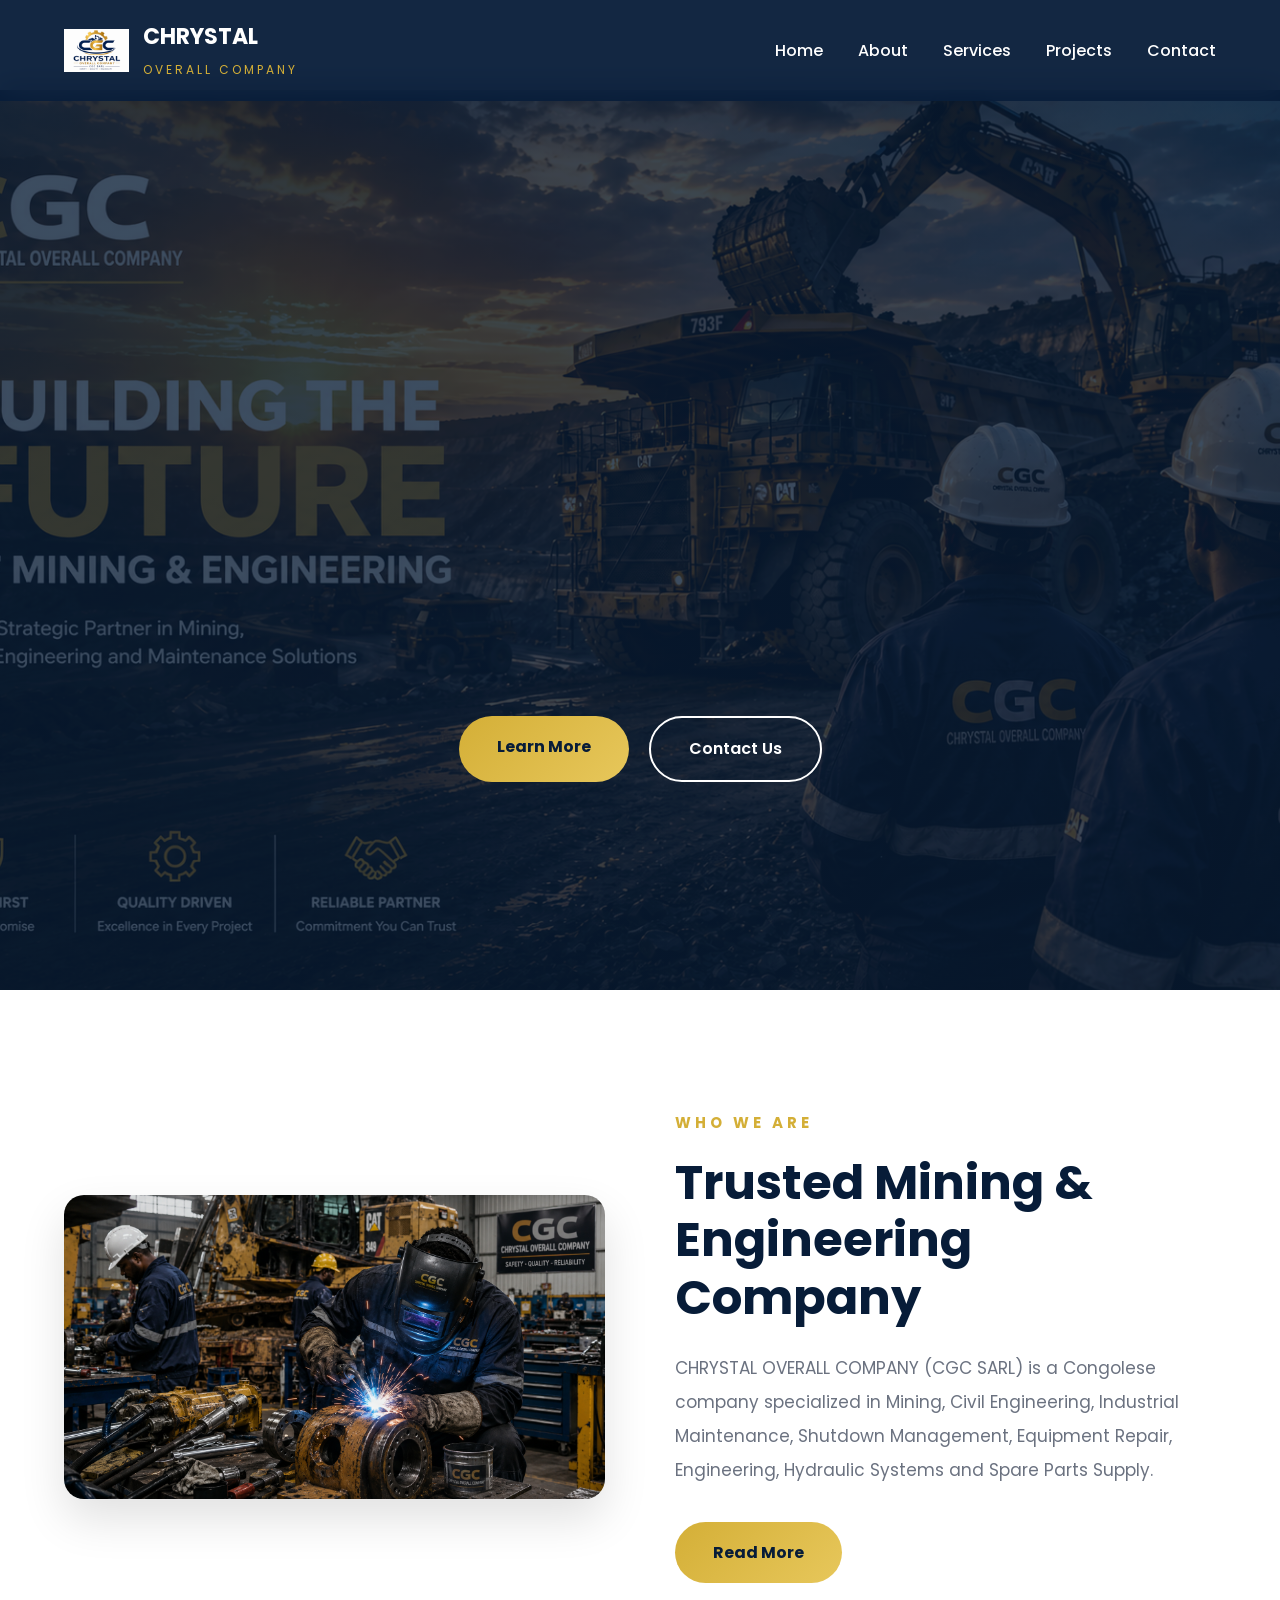
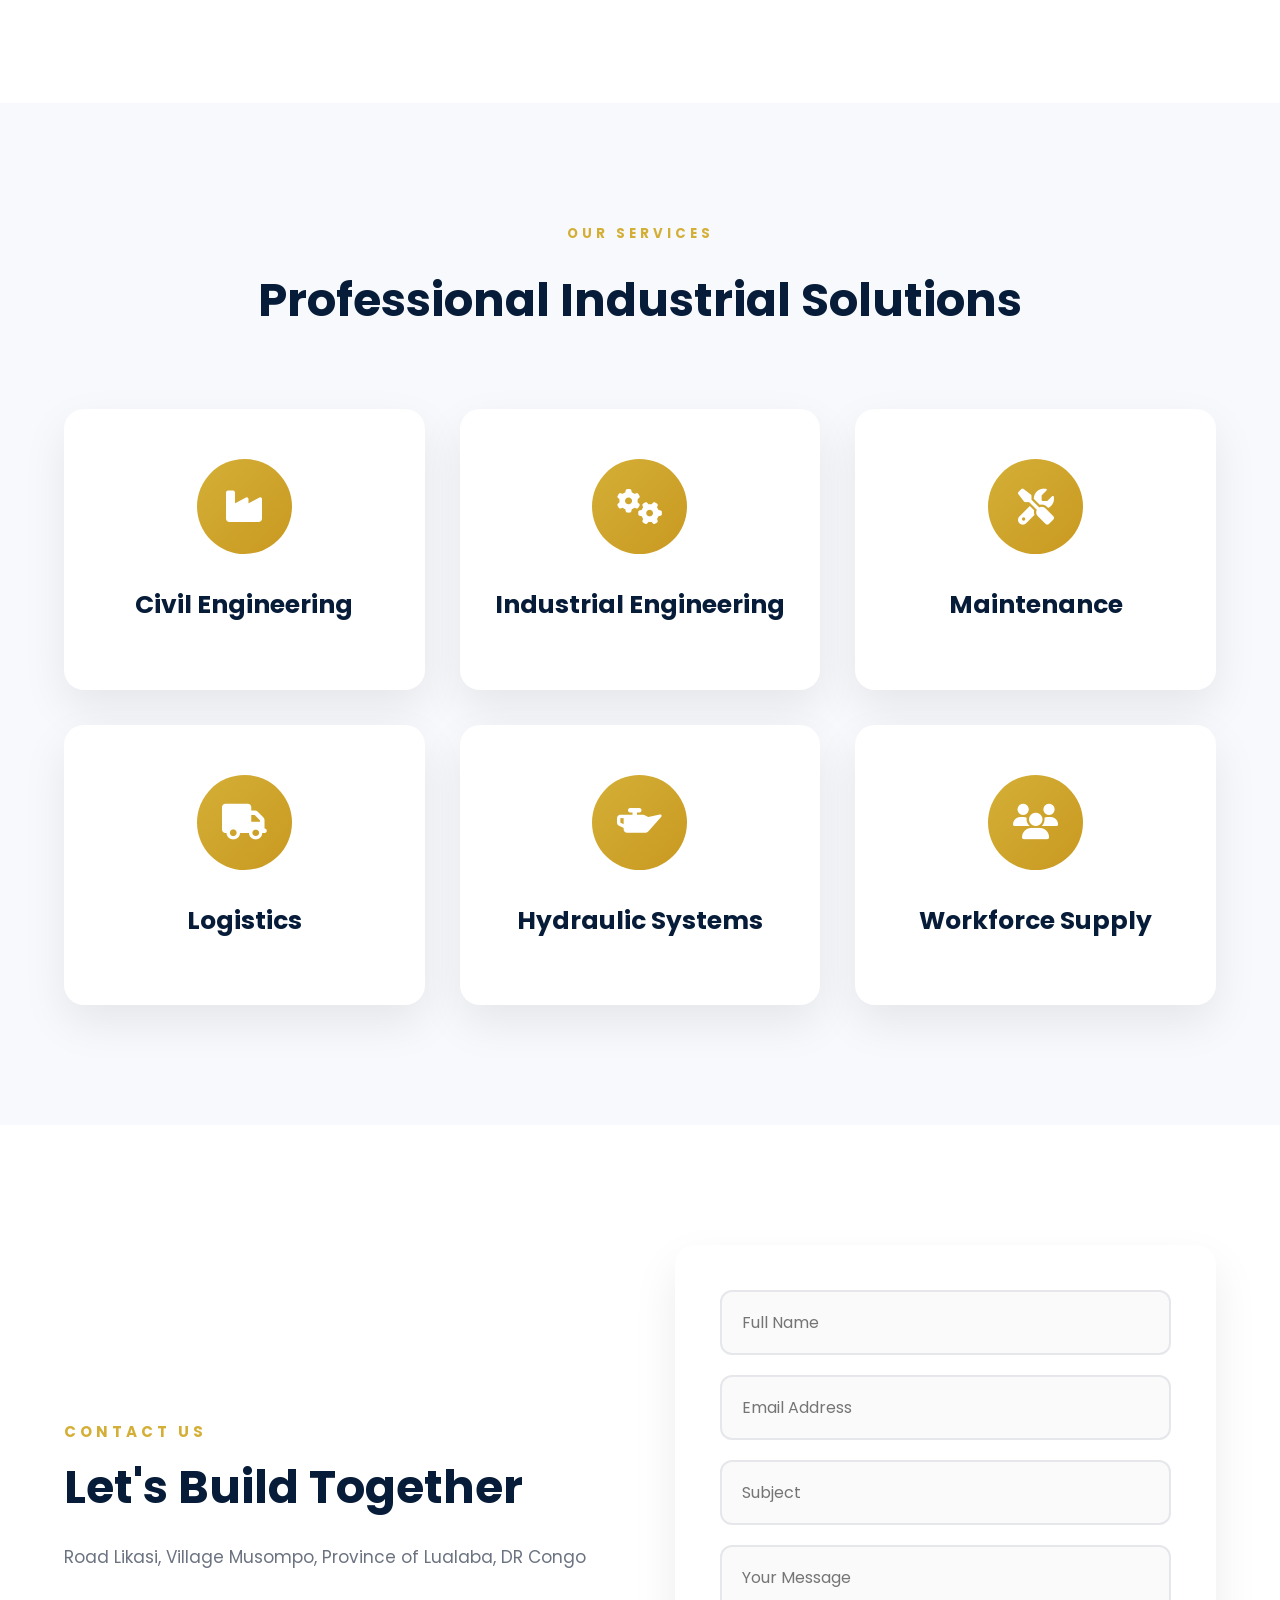
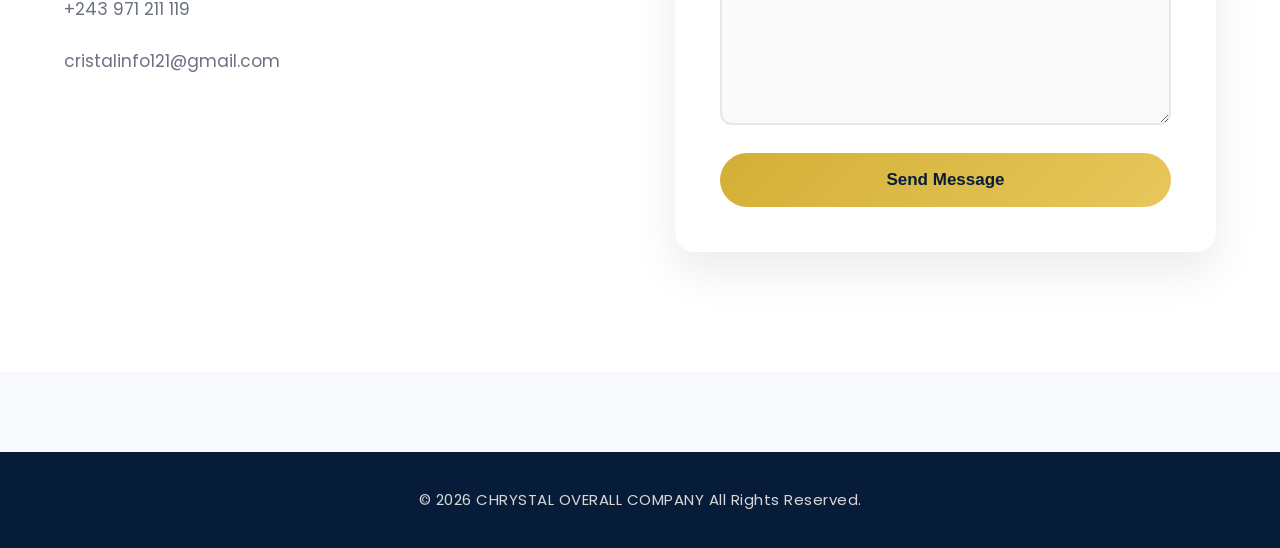
==== index.html @ 74b452ae "add" ====
<!DOCTYPE html>
<html lang="en">

<head>

    <meta charset="UTF-8">
    <meta name="viewport" content="width=device-width, initial-scale=1.0">

    <title>CHRYSTAL OVERALL COMPANY | Mining & Engineering</title>

    <meta name="description"
        content="CHRYSTAL OVERALL COMPANY (CGC SARL) - Mining, Civil Engineering, Industrial Maintenance and Engineering Solutions.">

    <!-- Google Font -->
    <link rel="preconnect" href="https://fonts.googleapis.com">

    <link rel="preconnect" href="https://fonts.gstatic.com" crossorigin>

    <link href="https://fonts.googleapis.com/css2?family=Poppins:wght@300;400;500;600;700;800&display=swap"
        rel="stylesheet">

    <!-- Font Awesome -->
    <link rel="stylesheet"
        href="https://cdnjs.cloudflare.com/ajax/libs/font-awesome/6.7.2/css/all.min.css">

    <!-- AOS Animation -->
    <link href="https://unpkg.com/aos@2.3.4/dist/aos.css" rel="stylesheet">

    <!-- CSS -->
    <link rel="stylesheet" href="css/style.css">

</head>

<body>

    <!--================ HEADER =================-->

    <header class="header">

    <div class="container">

        <div class="logo">

            <img src="images/logo.png">

            <div>

                <h2>CHRYSTAL</h2>

                <span>OVERALL COMPANY</span>

            </div>

        </div>

        <nav class="navbar">

            <ul>

                <li><a href="index.html">Home</a></li>

                <li><a href="about.html">About</a></li>

                <li><a href="services.html">Services</a></li>

                <li><a href="projects.html">Projects</a></li>

                <li><a href="contact.html">Contact</a></li>

            </ul>

        </nav>

        <div class="menu-btn">

            <i class="fa-solid fa-bars"></i>

        </div>

    </div>

</header>

<div class="menu-overlay"></div>



    <!--================ HERO =================-->

    <section class="hero" id="home">

        <div class="overlay"></div>

        <div class="hero-content">

            <h4 data-aos="fade-up">
                Industrial Excellence
            </h4>

            <h1 data-aos="fade-up" data-aos-delay="200">
                Your Strategic Partner in Mining,
                Civil Engineering &
                Maintenance Solutions
            </h1>

            <p data-aos="fade-up" data-aos-delay="400">

                Delivering reliable engineering, mining,
                industrial maintenance and workforce
                solutions across the Democratic Republic
                of Congo.

            </p>

            <div class="hero-buttons">

                <a href="about.html" class="btn-primary">
                    Learn More
                </a>

                <a href="contact.html" class="btn-secondary">
                    Contact Us
                </a>

            </div>

        </div>

    </section>



    <!--================ ABOUT =================-->

    <section class="about" id="about">

        <div class="container">

            <div class="about-image">

                <img src="images/mining.png" alt="Mining">

            </div>

            <div class="about-text">

                <h5>WHO WE ARE</h5>

                <h2>
                    Trusted Mining &
                    Engineering Company
                </h2>

                <p>

                    CHRYSTAL OVERALL COMPANY (CGC SARL)
                    is a Congolese company specialized in
                    Mining,
                    Civil Engineering,
                    Industrial Maintenance,
                    Shutdown Management,
                    Equipment Repair,
                    Engineering,
                    Hydraulic Systems and
                    Spare Parts Supply.

                </p>

                <a href="about.html" class="btn-primary">

                    Read More

                </a>

            </div>

        </div>

    </section>



    <!--================ SERVICES =================-->

    <section class="services" id="services">

        <div class="container">

            <div class="section-title">

                <h5>OUR SERVICES</h5>

                <h2>
                    Professional Industrial Solutions
                </h2>

            </div>

            <div class="service-grid">

                <div class="card">

                    <i class="fa-solid fa-industry"></i>

                    <h3>Civil Engineering</h3>

                </div>

                <div class="card">

                    <i class="fa-solid fa-gears"></i>

                    <h3>Industrial Engineering</h3>

                </div>

                <div class="card">

                    <i class="fa-solid fa-screwdriver-wrench"></i>

                    <h3>Maintenance</h3>

                </div>

                <div class="card">

                    <i class="fa-solid fa-truck"></i>

                    <h3>Logistics</h3>

                </div>

                <div class="card">

                    <i class="fa-solid fa-oil-can"></i>

                    <h3>Hydraulic Systems</h3>

                </div>

                <div class="card">

                    <i class="fa-solid fa-users"></i>

                    <h3>Workforce Supply</h3>

                </div>

            </div>

        </div>

    </section>



    <!--================ CONTACT =================-->

    <section class="contact" id="contact">

        <div class="container">

            <div class="contact-info">

                <h5>CONTACT US</h5>

                <h2>
                    Let's Build Together
                </h2>

                <p>

                    Road Likasi,
                    Village Musompo,
                    Province of Lualaba,
                    DR Congo

                </p>

                <p>

                    +243 971 211 119

                </p>

                <p>

                    cristalinfo121@gmail.com

                </p>

            </div>

            <form>

                <input type="text" placeholder="Full Name">

                <input type="email" placeholder="Email Address">

                <input type="text" placeholder="Subject">

                <textarea placeholder="Your Message"></textarea>

                <button class="btn-primary">

                    Send Message

                </button>

            </form>

        </div>

    </section>



    <!--================ FOOTER =================-->

    <footer>

        <div class="container">

            <p>

                © 2026 CHRYSTAL OVERALL COMPANY

                All Rights Reserved.

            </p>

        </div>

    </footer>



    <!-- JS -->

    <script src="https://unpkg.com/aos@2.3.4/dist/aos.js"></script>

    <script src="js/script.js"></script>

</body>

</html>
---- css/style.css ----
/*==================================================
        CHRYSTAL OVERALL COMPANY
        STYLE.CSS
==================================================*/

@import url('https://fonts.googleapis.com/css2?family=Poppins:wght@300;400;500;600;700;800&display=swap');

/*==================================================
                RESET
==================================================*/

*{
    margin:0;
    padding:0;
    box-sizing:border-box;
}

html{
    scroll-behavior:smooth;
}

body{
    font-family:'Poppins',sans-serif;
    background:#f7f9fc;
    color:#2d3748;
    overflow-x:hidden;
    line-height:1.7;
}

img{
    max-width:100%;
    display:block;
}

ul{
    list-style:none;
}

a{
    text-decoration:none;
}

.container{
    width:90%;
    max-width:1280px;
    margin:auto;
}

/*==================================================
                COLORS
==================================================*/

:root{

    --primary:#071C38;
    --secondary:#D4AF37;
    --white:#ffffff;
    --light:#f7f9fc;
    --text:#6b7280;
    --shadow:0 20px 50px rgba(0,0,0,.08);
    --radius:18px;

}

/*==================================================
                HEADER
==================================================*/

.header{

    position:fixed;

    top:0;

    left:0;

    width:100%;

    z-index:1000;

    background:rgba(7,28,56,.94);

    backdrop-filter:blur(14px);

    transition:.35s;

}

.header .container{

    display:flex;

    justify-content:space-between;

    align-items:center;

    padding:18px 0;

}

/*==================================================
                LOGO
==================================================*/

.logo{

    display:flex;

    align-items:center;

    gap:14px;

}

.logo img{

    width:65px;

}

.logo h2{

    color:white;

    font-size:22px;

    font-weight:700;

}

.logo span{

    color:var(--secondary);

    font-size:12px;

    letter-spacing:3px;

}

/*==================================================
                NAVIGATION
==================================================*/

.navbar ul{

    display:flex;

    align-items:center;

    gap:35px;

}

.navbar a{

    color:white;

    font-weight:500;

    transition:.3s;

    position:relative;

}

.navbar a::after{

    content:"";

    position:absolute;

    left:0;

    bottom:-8px;

    width:0;

    height:3px;

    background:var(--secondary);

    transition:.35s;

}

.navbar a:hover{

    color:var(--secondary);

}

.navbar a:hover::after{

    width:100%;

}

/*==================================================
                MOBILE BUTTON
==================================================*/

.menu-btn{

    display:none;

    font-size:30px;

    color:white;

    cursor:pointer;

}

.menu-overlay{

    position:fixed;

    inset:0;

    background:rgba(0,0,0,.55);

    opacity:0;

    visibility:hidden;

    transition:.3s;

    z-index:900;

}

.menu-overlay.active{

    opacity:1;

    visibility:visible;

}

/*==================================================
                HERO
==================================================*/

.hero{

    position:relative;

    min-height:100vh;

    display:flex;

    justify-content:center;

    align-items:center;

    text-align:center;

    background:
    linear-gradient(rgba(5,18,38,.78),
    rgba(5,18,38,.78)),
    url("../images/hero.jpg") center center/cover;

}

.overlay{

    position:absolute;

    inset:0;

    background:radial-gradient(circle,
    rgba(255,255,255,.05),
    transparent 70%);

}

.hero-content{

    position:relative;

    z-index:5;

    max-width:900px;

    padding:20px;

    color:white;

}

.hero-content h4{

    color:var(--secondary);

    letter-spacing:5px;

    margin-bottom:18px;

    font-size:18px;

}

.hero-content h1{

    font-size:68px;

    font-weight:800;

    line-height:1.15;

    margin-bottom:25px;

}

.hero-content p{

    font-size:21px;

    color:#e8e8e8;

    line-height:1.9;

}

/*==================================================
                BUTTONS
==================================================*/

.hero-buttons{

    margin-top:45px;

    display:flex;

    justify-content:center;

    gap:20px;

    flex-wrap:wrap;

}

.btn-primary{

    display:inline-block;

    padding:17px 38px;

    border-radius:50px;

    background:linear-gradient(135deg,#D4AF37,#E7C75B);

    color:#071C38;

    font-weight:700;

    transition:.35s;

}

.btn-primary:hover{

    transform:translateY(-5px);

    box-shadow:0 18px 35px rgba(212,175,55,.35);

}

.btn-secondary{

    display:inline-block;

    padding:17px 38px;

    border:2px solid white;

    border-radius:50px;

    color:white;

    font-weight:600;

    transition:.35s;

}

.btn-secondary:hover{

    background:white;

    color:#071C38;

}


/*==================================================
                ABOUT
==================================================*/

.about{

    padding:120px 0;

    background:#ffffff;

}

.about .container{

    display:grid;

    grid-template-columns:1fr 1fr;

    gap:70px;

    align-items:center;

}

.about-image{

    overflow:hidden;

    border-radius:20px;

    box-shadow:0 20px 45px rgba(0,0,0,.12);

}

.about-image img{

    transition:.6s;

}

.about-image:hover img{

    transform:scale(1.08);

}

.about-text h5{

    color:var(--secondary);

    letter-spacing:4px;

    margin-bottom:18px;

    font-size:15px;

    text-transform:uppercase;

}

.about-text h2{

    color:var(--primary);

    font-size:48px;

    line-height:1.2;

    margin-bottom:25px;

}

.about-text p{

    color:var(--text);

    line-height:2;

    margin-bottom:35px;

    font-size:17px;

}

/*==================================================
                SECTION TITLE
==================================================*/

.section-title{

    text-align:center;

    margin-bottom:70px;

}

.section-title h5{

    color:var(--secondary);

    letter-spacing:4px;

    text-transform:uppercase;

    margin-bottom:15px;

}

.section-title h2{

    color:var(--primary);

    font-size:46px;

}

/*==================================================
                SERVICES
==================================================*/

.services{

    padding:120px 0;

    background:#f7f9fc;

}

.service-grid{

    display:grid;

    grid-template-columns:repeat(auto-fit,minmax(280px,1fr));

    gap:35px;

}

.card{

    background:white;

    border-radius:20px;

    padding:45px 35px;

    text-align:center;

    box-shadow:0 18px 45px rgba(0,0,0,.08);

    transition:.35s;

    border-top:5px solid transparent;

}

.card:hover{

    transform:translateY(-12px);

    border-top-color:var(--secondary);

    box-shadow:0 25px 55px rgba(0,0,0,.15);

}

.card i{

    width:95px;

    height:95px;

    margin:auto;

    margin-bottom:30px;

    border-radius:50%;

    display:flex;

    justify-content:center;

    align-items:center;

    font-size:36px;

    background:linear-gradient(135deg,#D4AF37,#c99920);

    color:white;

    transition:.4s;

}

.card:hover i{

    transform:rotate(8deg) scale(1.08);

}

.card h3{

    color:var(--primary);

    font-size:25px;

    margin-bottom:18px;

}

.card p{

    color:var(--text);

    line-height:1.9;

    font-size:15px;

}

/*==================================================
            CARD HOVER EFFECT
==================================================*/

.card::before{

    content:"";

    position:absolute;

    inset:0;

    border-radius:20px;

    background:linear-gradient(135deg,
    rgba(212,175,55,.05),
    transparent);

    opacity:0;

    transition:.4s;

}

.card{

    position:relative;

    overflow:hidden;

}

.card:hover::before{

    opacity:1;

}

/*==================================================
            ABOUT RESPONSIVE
==================================================*/

@media(max-width:992px){

    .about .container{

        grid-template-columns:1fr;

        gap:50px;

    }

    .about-image{

        order:-1;

    }

    .about-text{

        text-align:center;

    }

    .about-text h2{

        font-size:38px;

    }

    .section-title h2{

        font-size:38px;

    }

}

@media(max-width:768px){

    .about{

        padding:80px 0;

    }

    .services{

        padding:80px 0;

    }

    .about-text h2{

        font-size:32px;

    }

    .section-title h2{

        font-size:32px;

    }

    .service-grid{

        grid-template-columns:1fr;

    }

    .card{

        padding:35px 25px;

    }

    .card h3{

        font-size:22px;

    }

}

/*==================================================
                CONTACT
==================================================*/

.contact{

    padding:120px 0;

    background:#ffffff;

}

.contact .container{

    display:grid;

    grid-template-columns:1fr 1fr;

    gap:70px;

    align-items:center;

}

/*================ CONTACT INFO ================*/

.contact-info h5{

    color:var(--secondary);

    letter-spacing:4px;

    text-transform:uppercase;

    margin-bottom:15px;

    font-size:15px;

}

.contact-info h2{

    font-size:46px;

    color:var(--primary);

    margin-bottom:25px;

    line-height:1.2;

}

.contact-info p{

    color:var(--text);

    line-height:2;

    font-size:17px;

    margin-bottom:18px;

}

.contact-info p:last-child{

    margin-bottom:0;

}

/*================ FORM ================*/

.contact form{

    background:#fff;

    padding:45px;

    border-radius:20px;

    box-shadow:0 20px 45px rgba(0,0,0,.08);

}

.contact input,
.contact textarea{

    width:100%;

    padding:18px 20px;

    border:2px solid #e5e7eb;

    border-radius:12px;

    margin-bottom:20px;

    font-size:16px;

    font-family:'Poppins',sans-serif;

    transition:.3s;

    outline:none;

    background:#fafafa;

}

.contact input:focus,
.contact textarea:focus{

    border-color:var(--secondary);

    background:#fff;

    box-shadow:0 0 0 4px rgba(212,175,55,.15);

}

.contact textarea{

    min-height:180px;

    resize:vertical;

}

.contact button{

    width:100%;

    border:none;

    cursor:pointer;

    font-size:17px;

}

/*================ FOOTER ================*/

footer{

    background:var(--primary);

    color:white;

    padding:35px 0;

    margin-top:80px;

}

footer .container{

    display:flex;

    justify-content:center;

    align-items:center;

    text-align:center;

}

footer p{

    color:#d8d8d8;

    font-size:15px;

    letter-spacing:.5px;

}

/*================ RESPONSIVE ================*/

@media(max-width:992px){

    .contact .container{

        grid-template-columns:1fr;

        gap:50px;

    }

    .contact-info{

        text-align:center;

    }

    .contact-info h2{

        font-size:38px;

    }

}

@media(max-width:768px){

    .contact{

        padding:80px 0;

    }

    .contact form{

        padding:30px;

    }

    .contact-info h2{

        font-size:30px;

    }

    .contact input,
    .contact textarea{

        padding:16px;

    }

    footer{

        margin-top:50px;

    }

}

/*==================================================
                MENU MOBILE
==================================================*/

@media (max-width:768px){

    .menu-btn{

        display:block;

        font-size:30px;

        color:#fff;

        cursor:pointer;

        z-index:1100;

    }

    .navbar{

        position:fixed;

        top:0;

        right:-100%;

        width:290px;

        height:100vh;

        background:var(--primary);

        display:flex;

        justify-content:center;

        align-items:center;

        transition:.4s;

        z-index:1000;

        box-shadow:-15px 0 40px rgba(0,0,0,.25);

    }

    .navbar.active{

        right:0;

    }

    .navbar ul{

        display:flex;

        flex-direction:column;

        gap:30px;

        text-align:center;

    }

    .navbar a{

        font-size:19px;

        color:#fff;

        font-weight:600;

    }

    .menu-overlay{

        position:fixed;

        inset:0;

        background:rgba(0,0,0,.55);

        opacity:0;

        visibility:hidden;

        transition:.35s;

        z-index:999;

    }

    .menu-overlay.active{

        opacity:1;

        visibility:visible;

    }

}

/*==================================================
                DESKTOP
==================================================*/

@media(min-width:769px){

    .menu-btn{

        display:none;

    }

}

/*==================================================
                ANIMATIONS
==================================================*/

@keyframes fadeUp{

    from{

        opacity:0;

        transform:translateY(40px);

    }

    to{

        opacity:1;

        transform:translateY(0);

    }

}

.hero-content,
.about-text,
.about-image,
.card,
.contact-info,
.contact form{

    animation:fadeUp .8s ease;

}

/*==================================================
                HOVER EFFECTS
==================================================*/

.logo img{

    transition:.4s;

}

.logo:hover img{

    transform:rotate(-8deg) scale(1.08);

}

.about-image img{

    transition:.5s;

}

.about-image:hover img{

    transform:scale(1.08);

}

.card{

    transition:.35s;

}

.card:hover{

    transform:translateY(-12px);

}

.btn-primary,
.btn-secondary{

    transition:.35s;

}

.btn-primary:hover{

    transform:translateY(-5px);

}

.btn-secondary:hover{

    transform:translateY(-5px);

}

/*==================================================
                SCROLLBAR
==================================================*/

::-webkit-scrollbar{

    width:10px;

}

::-webkit-scrollbar-track{

    background:#eef2f7;

}

::-webkit-scrollbar-thumb{

    background:var(--secondary);

    border-radius:20px;

}

::-webkit-scrollbar-thumb:hover{

    background:#b99117;

}

/*==================================================
                SELECTION
==================================================*/

::selection{

    background:var(--secondary);

    color:#fff;

}

/*==================================================
                GLOBAL TRANSITIONS
==================================================*/

*{

    transition:
    color .3s,
    background-color .3s,
    border-color .3s,
    transform .3s;

}

/*==================================================
                RESPONSIVE
==================================================*/

@media(max-width:992px){

    .hero-content h1{

        font-size:50px;

    }

    .hero-content p{

        font-size:18px;

    }

}

@media(max-width:768px){

    .header .container{

        padding:15px 0;

    }

    .logo img{

        width:50px;

    }

    .logo h2{

        font-size:18px;

    }

    .logo span{

        font-size:10px;

        letter-spacing:2px;

    }

    .hero{

        min-height:90vh;

    }

    .hero-content h1{

        font-size:36px;

    }

    .hero-content h4{

        font-size:15px;

    }

    .hero-content p{

        font-size:16px;

    }

    .hero-buttons{

        flex-direction:column;

        align-items:center;

    }

    .btn-primary,
    .btn-secondary{

        width:220px;

        text-align:center;

    }

}

@media(max-width:480px){

    .hero-content h1{

        font-size:30px;

    }

    .hero-content p{

        font-size:15px;

    }

    .section-title h2{

        font-size:28px;

    }

    .about-text h2,
    .contact-info h2{

        font-size:28px;

    }

}

/*==================================================
                HERO
==================================================*/

.hero{

    position:relative;

    height:100vh;

    margin-top:90px;

    display:flex;

    justify-content:center;

    align-items:center;

    text-align:center;

    background:
    linear-gradient(rgba(10,35,66,.75),
    rgba(10,35,66,.75)),
    url("../images/hero.png") center center/cover no-repeat;

    color:#fff;

    overflow:hidden;

}

.overlay{

    position:absolute;

    inset:0;

    background:rgba(0,0,0,.15);

}

.hero-content{

    position:relative;

    z-index:2;

    width:90%;

    max-width:900px;

}

.hero-content h4{

    color:var(--secondary);

    font-size:18px;

    font-weight:600;

    letter-spacing:4px;

    margin-bottom:20px;

    text-transform:uppercase;

}

.hero-content h1{

    font-size:64px;

    font-weight:800;

    line-height:1.2;

    margin-bottom:25px;

}

.hero-content p{

    max-width:750px;

    margin:0 auto;

    font-size:20px;

    line-height:1.8;

    color:#f5f5f5;

}

.hero-buttons{

    margin-top:40px;

    display:flex;

    justify-content:center;

    gap:20px;

    flex-wrap:wrap;

}

/*================ RESPONSIVE ================*/

@media(max-width:992px){

    .hero{

        height:80vh;

    }

    .hero-content h1{

        font-size:48px;

    }

}

@media(max-width:768px){

    .hero{

        height:70vh;

        margin-top:80px;

    }

    .hero-content h4{

        font-size:15px;

    }

    .hero-content h1{

        font-size:36px;

    }

    .hero-content p{

        font-size:16px;

    }

    .hero-buttons{

        flex-direction:column;

        align-items:center;

    }

}
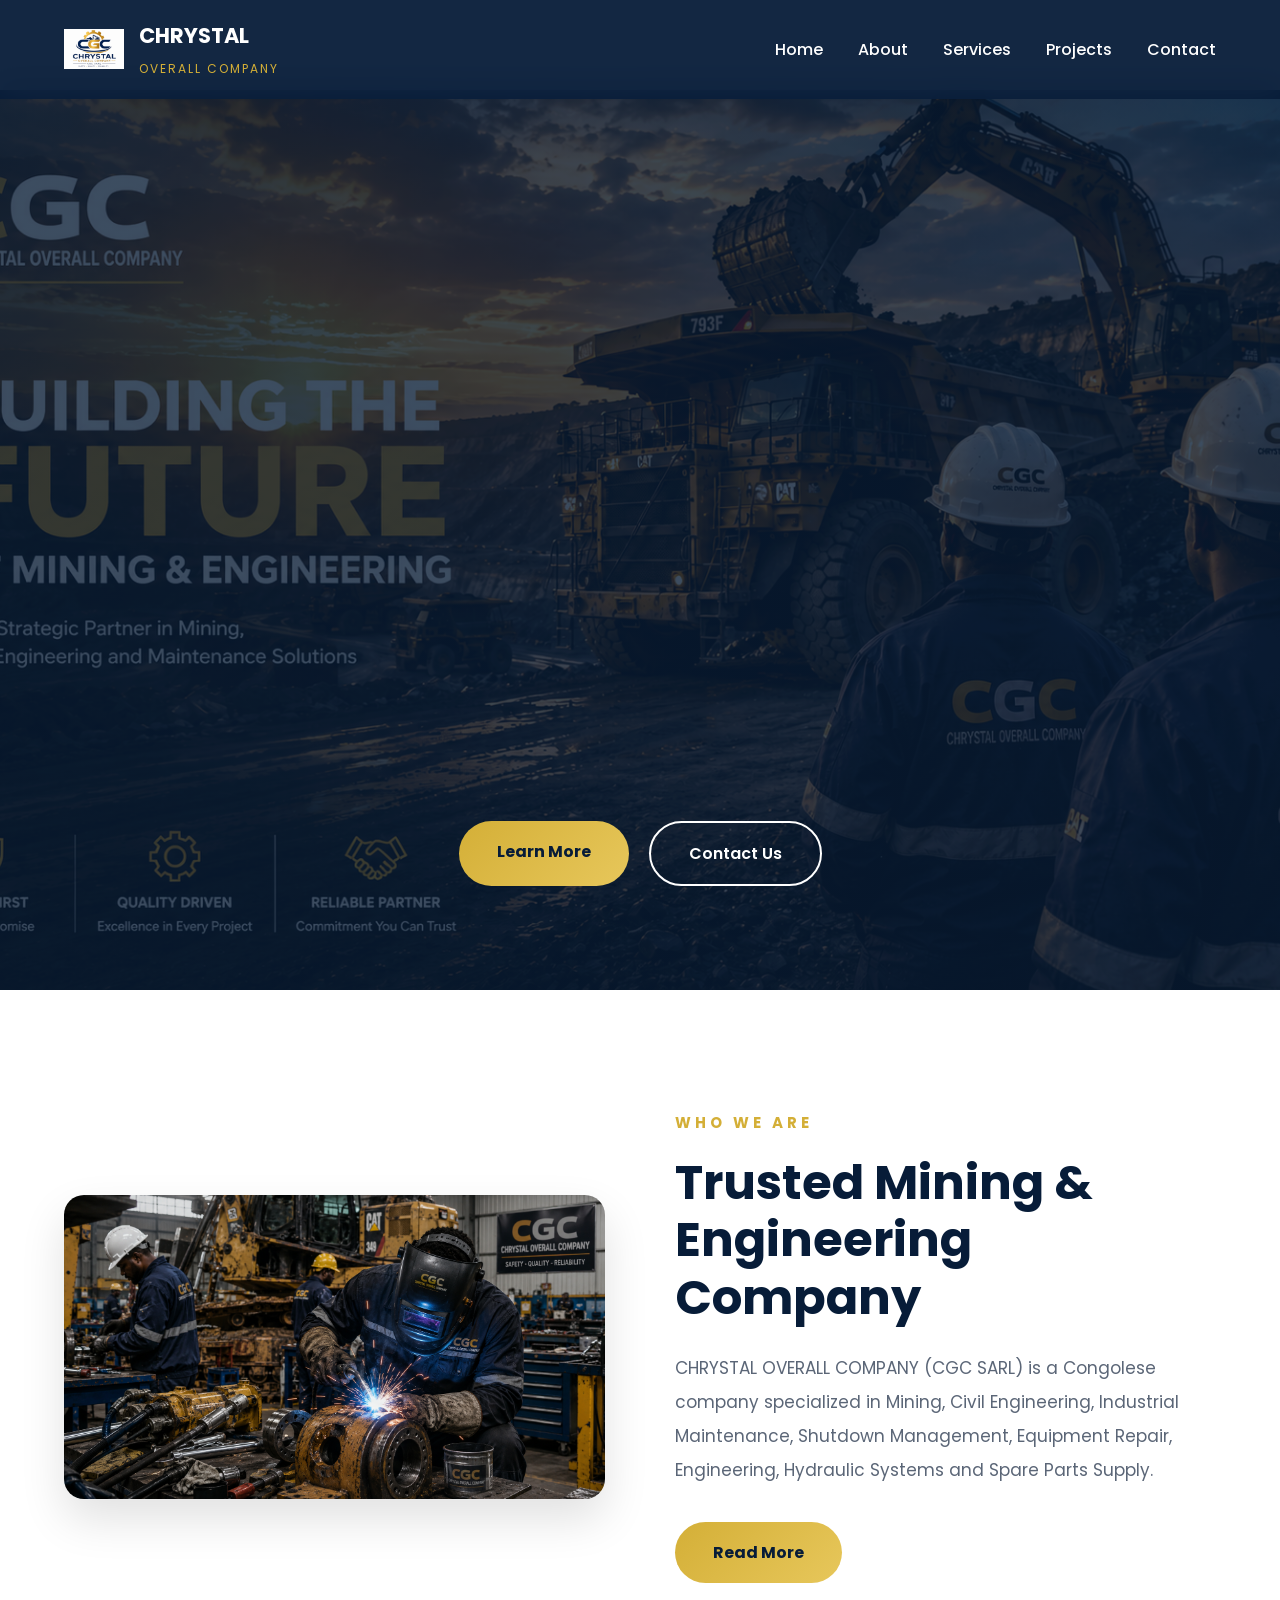
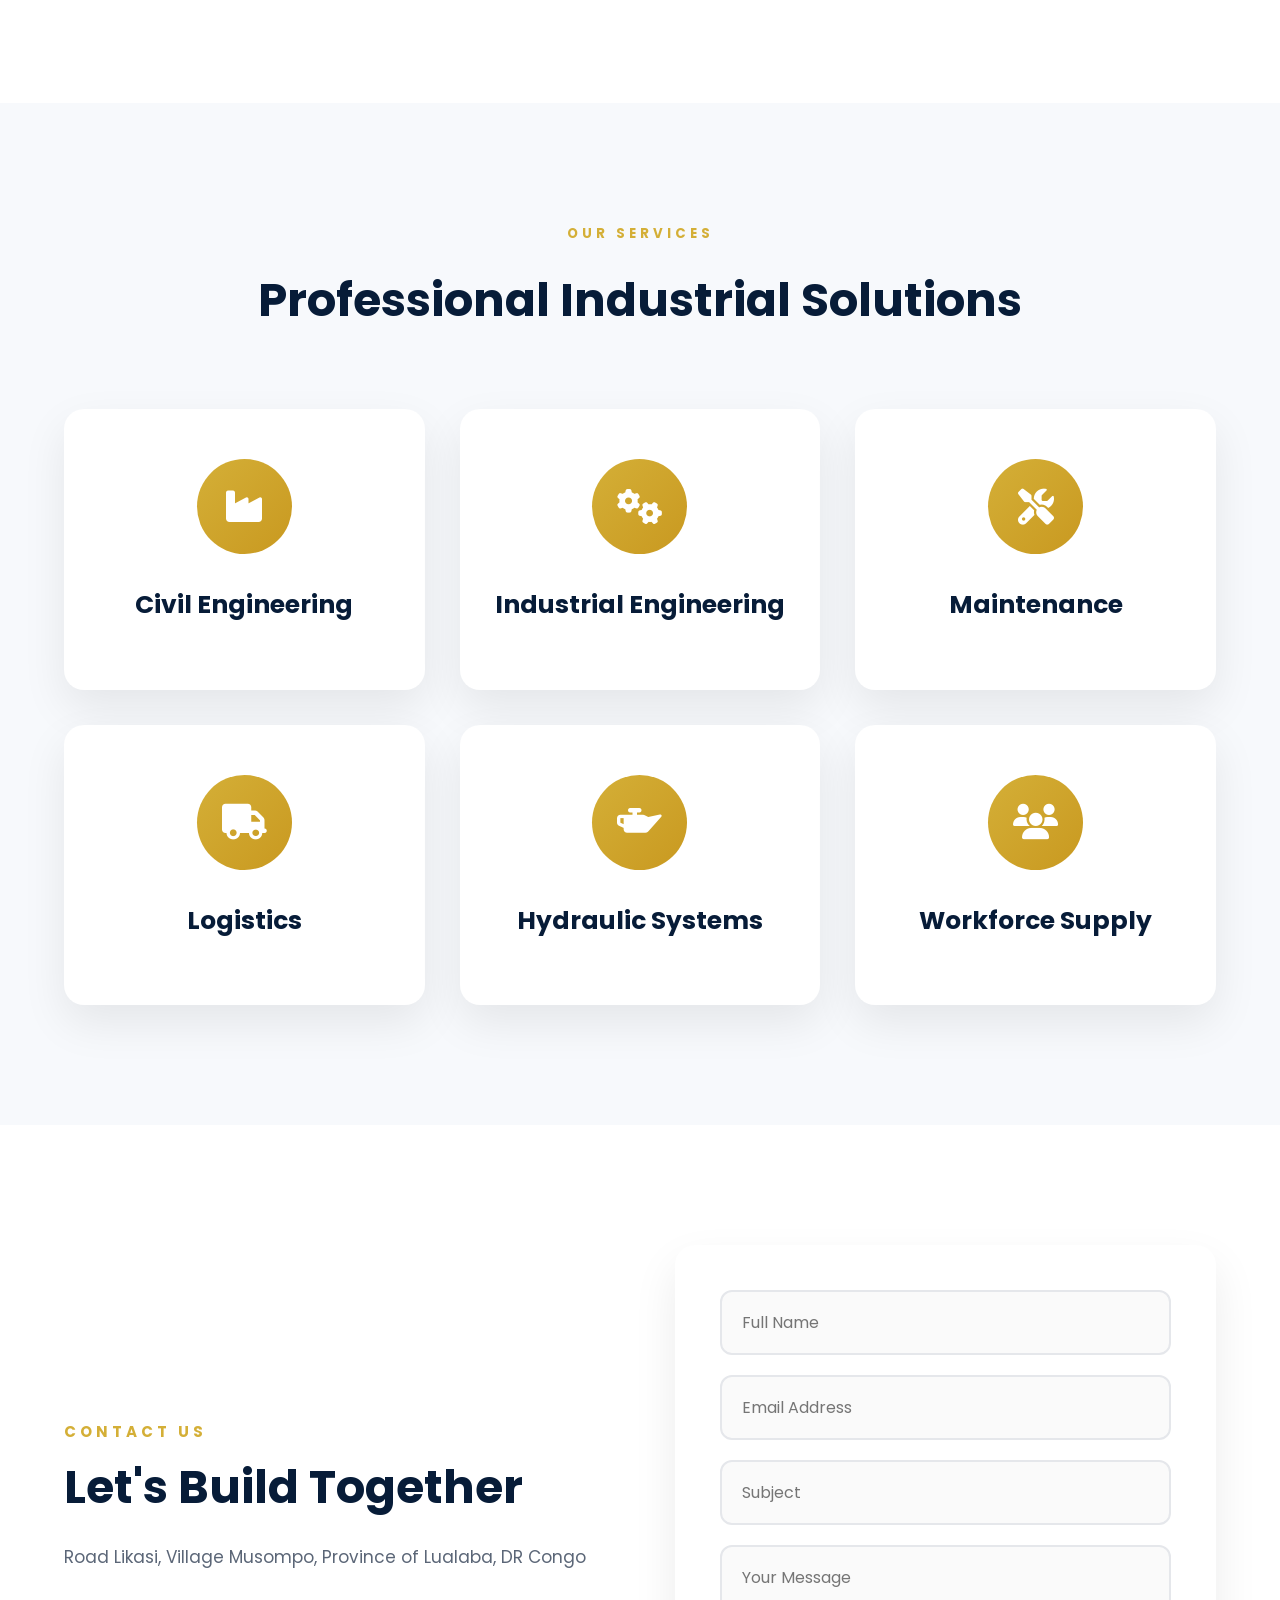
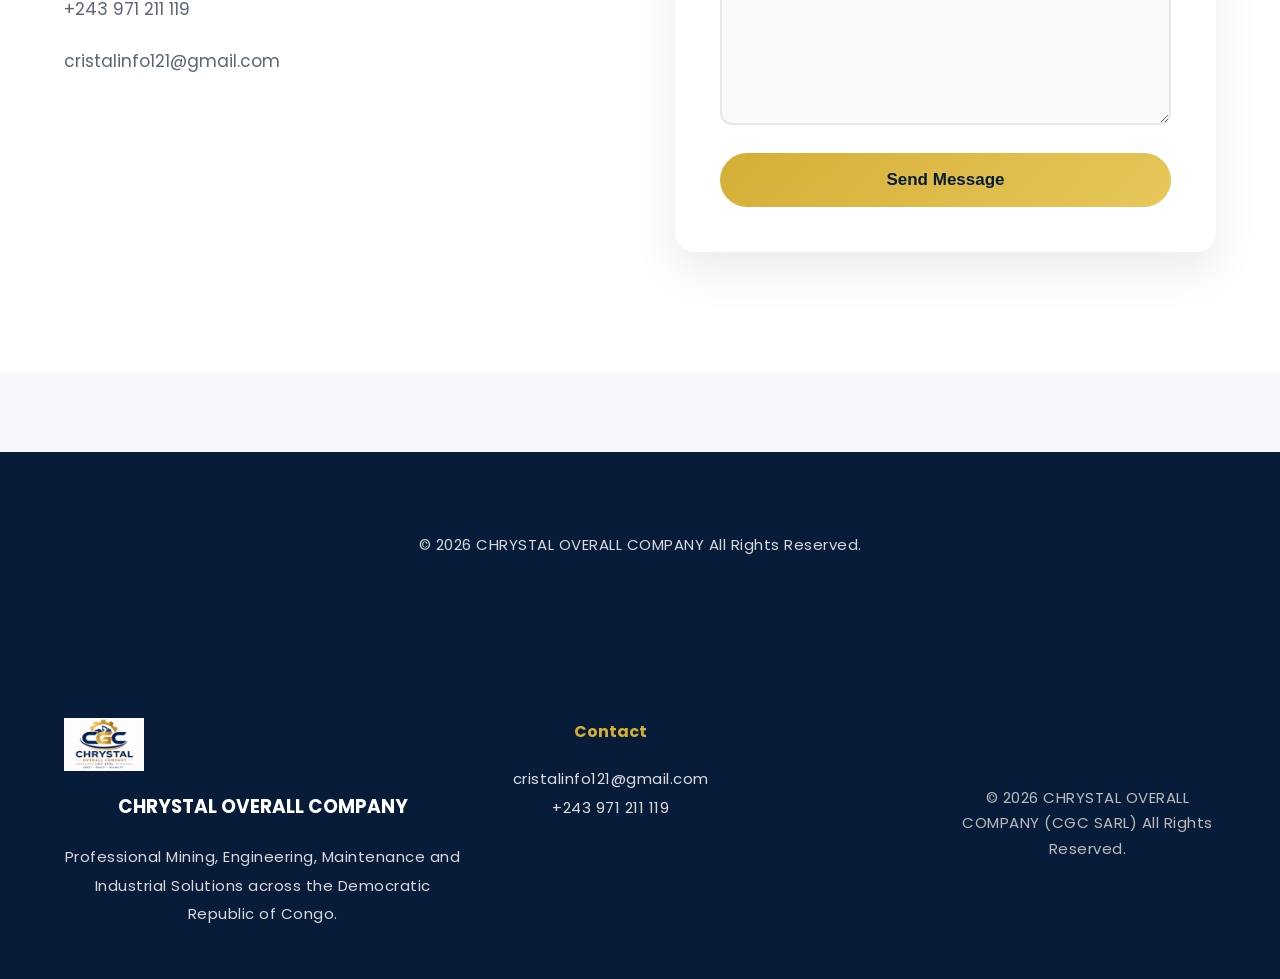
==== commit e0e199db: "add" ====
--- a/index.html
+++ b/index.html
@@ -28,6 +28,7 @@
 
     <!-- CSS -->
     <link rel="stylesheet" href="css/style.css">
+        <link rel="stylesheet" href="css/contact.css">
 
 </head>
 
@@ -331,16 +332,83 @@
 
         </div>
 
-    </footer>
-
-
-
-    <!-- JS -->
-
-    <script src="https://unpkg.com/aos@2.3.4/dist/aos.js"></script>
+    <!-- ================= FOOTER ================= -->
+
+<footer>
+
+<div class="container">
+
+<div class="footer-grid">
+
+<div>
+
+<img
+src="images/logo.png"
+width="70">
+
+<h3>
+
+CHRYSTAL OVERALL COMPANY
+
+</h3>
+
+<p>
+
+Professional Mining,
+Engineering,
+Maintenance and Industrial
+Solutions across the Democratic
+Republic of Congo.
+
+</p>
+
+</div>
+
+<div>
+
+<h4>Contact</h4>
+
+<p>
+
+<a href="mailto:cristalinfo121@gmail.com">
+
+cristalinfo121@gmail.com
+
+</a>
+
+</p>
+
+<p>
+
+<a href="tel:+243971211119">
+
++243 971 211 119
+
+</a>
+
+</p>
+
+</div>
+
+</div>
+
+<hr>
+
+<p class="copyright">
+
+© 2026 CHRYSTAL OVERALL COMPANY (CGC SARL)
+
+All Rights Reserved.
+
+</p>
+
+</div>
+
+</footer>
+
+</body>
+ <script src="https://unpkg.com/aos@2.3.4/dist/aos.js"></script>
 
     <script src="js/script.js"></script>
 
-</body>
-
 </html>
--- a/css/style.css
+++ b/css/style.css
@@ -269,9 +269,11 @@
 
     inset:0;
 
-    background:radial-gradient(circle,
-    rgba(255,255,255,.05),
-    transparent 70%);
+    background:rgba(0,0,0,.15);
+
+    z-index:1;
+
+    pointer-events:none;
 
 }
 
--- a/css/contact.css
+++ b/css/contact.css
@@ -0,0 +1,1262 @@
+/*==================================================
+        CHRYSTAL OVERALL COMPANY
+              CONTACT PAGE
+===================================================*/
+
+@import url('https://fonts.googleapis.com/css2?family=Poppins:wght@300;400;500;600;700;800&display=swap');
+
+*{
+    margin:0;
+    padding:0;
+    box-sizing:border-box;
+}
+
+html{
+    scroll-behavior:smooth;
+}
+
+body{
+    font-family:'Poppins',sans-serif;
+    background:#f6f8fb;
+    color:#333;
+    overflow-x:hidden;
+}
+
+img{
+    max-width:100%;
+    display:block;
+}
+
+a{
+    text-decoration:none;
+}
+
+ul{
+    list-style:none;
+}
+
+.container{
+    width:90%;
+    max-width:1300px;
+    margin:auto;
+}
+
+/*================ COLORS ================*/
+
+:root{
+
+    --primary:#071C38;
+    --secondary:#D4AF37;
+    --white:#ffffff;
+    --text:#5b6677;
+    --light:#f7f9fc;
+    --shadow:0 20px 45px rgba(0,0,0,.08);
+    --radius:22px;
+
+}
+
+/*================ HEADER ================*/
+
+.header{
+
+    position:fixed;
+
+    top:0;
+
+    left:0;
+
+    width:100%;
+
+    background:rgba(7,28,56,.94);
+
+    backdrop-filter:blur(15px);
+
+    z-index:9999;
+
+}
+
+.header .container{
+
+    display:flex;
+
+    justify-content:space-between;
+
+    align-items:center;
+
+    padding:18px 0;
+
+}
+
+.logo{
+
+    display:flex;
+
+    align-items:center;
+
+    gap:15px;
+
+}
+
+.logo img{
+
+    width:60px;
+
+}
+
+.logo h2{
+
+    color:white;
+
+    font-size:21px;
+
+}
+
+.logo span{
+
+    color:var(--secondary);
+
+    font-size:12px;
+
+    letter-spacing:2px;
+
+}
+
+.navbar ul{
+
+    display:flex;
+
+    gap:35px;
+
+}
+
+.navbar a{
+
+    color:white;
+
+    font-weight:500;
+
+    transition:.35s;
+
+    position:relative;
+
+}
+
+.navbar a::after{
+
+    content:"";
+
+    position:absolute;
+
+    left:0;
+
+    bottom:-8px;
+
+    width:0;
+
+    height:3px;
+
+    background:var(--secondary);
+
+    transition:.35s;
+
+}
+
+.navbar a:hover,
+.navbar .active{
+
+    color:var(--secondary);
+
+}
+
+.navbar a:hover::after,
+.navbar .active::after{
+
+    width:100%;
+
+}
+
+/*================ HERO ================*/
+
+.contact-hero{
+
+    position:relative;
+
+    height:100vh;
+
+    display:flex;
+
+    justify-content:center;
+
+    align-items:center;
+
+    text-align:center;
+
+    background:
+
+    linear-gradient(rgba(5,18,38,.75),
+    rgba(5,18,38,.78)),
+
+    url("../images/heror.jpg") center/cover;
+
+}
+
+.contact-hero::before{
+
+    content:"";
+
+    position:absolute;
+
+    inset:0;
+
+    background:radial-gradient(circle,
+    rgba(255,255,255,.08),
+    transparent 70%);
+
+}
+
+.hero-content{
+
+    position:relative;
+
+    max-width:950px;
+
+    color:white;
+
+    padding:20px;
+
+}
+
+.hero-content span{
+
+    color:var(--secondary);
+
+    font-size:17px;
+
+    letter-spacing:4px;
+
+}
+
+.hero-content h1{
+
+    font-size:76px;
+
+    margin:25px 0;
+
+    line-height:1.1;
+
+    font-weight:800;
+
+}
+
+.hero-content p{
+
+    font-size:22px;
+
+    line-height:2;
+
+}
+
+/*================ CONTACT ================*/
+
+.contact-section{
+
+    padding:120px 0;
+
+    background:var(--light);
+
+}
+
+.contact-section .container{
+
+    display:grid;
+
+    grid-template-columns:1fr 1fr;
+
+    gap:60px;
+
+}
+
+/*================ LEFT ================*/
+
+.contact-left{
+
+    background:white;
+
+    border-radius:25px;
+
+    padding:50px;
+
+    box-shadow:var(--shadow);
+
+}
+
+.contact-left h5{
+
+    color:var(--secondary);
+
+    letter-spacing:4px;
+
+    margin-bottom:12px;
+
+}
+
+.contact-left h2{
+
+    color:var(--primary);
+
+    font-size:42px;
+
+    margin-bottom:20px;
+
+}
+
+.contact-left>p{
+
+    color:var(--text);
+
+    line-height:1.9;
+
+    margin-bottom:35px;
+
+}
+
+.contact-card{
+
+    display:flex;
+
+    gap:20px;
+
+    margin-bottom:22px;
+
+    padding:22px;
+
+    border-radius:18px;
+
+    transition:.35s;
+
+}
+
+.contact-card:hover{
+
+    background:#f9fbfd;
+
+    transform:translateX(10px);
+
+}
+
+.contact-card i{
+
+    width:65px;
+
+    height:65px;
+
+    border-radius:50%;
+
+    background:linear-gradient(135deg,#D4AF37,#be9322);
+
+    color:white;
+
+    display:flex;
+
+    justify-content:center;
+
+    align-items:center;
+
+    font-size:24px;
+
+    flex-shrink:0;
+
+}
+
+.contact-card h3{
+
+    color:var(--primary);
+
+    margin-bottom:8px;
+
+}
+
+.contact-card p,
+.contact-card a{
+
+    color:var(--text);
+
+    line-height:1.8;
+
+    transition:.3s;
+
+}
+
+.contact-card a:hover{
+
+    color:var(--secondary);
+
+}
+
+/*================ RIGHT ================*/
+
+.contact-right{
+
+    background:white;
+
+    border-radius:25px;
+
+    padding:50px;
+
+    box-shadow:var(--shadow);
+
+}
+
+.form-header span{
+
+    color:var(--secondary);
+
+    letter-spacing:3px;
+
+}
+
+.form-header h2{
+
+    color:var(--primary);
+
+    font-size:40px;
+
+    margin:15px 0;
+
+}
+
+.form-header p{
+
+    color:var(--text);
+
+    line-height:1.8;
+
+    margin-bottom:35px;
+
+}
+
+.input-group{
+
+    display:grid;
+
+    grid-template-columns:repeat(2,1fr);
+
+    gap:20px;
+
+}
+
+.input-box{
+
+    display:flex;
+
+    align-items:center;
+
+    background:#f5f7fb;
+
+    border:2px solid transparent;
+
+    border-radius:15px;
+
+    padding:18px;
+
+    margin-bottom:20px;
+
+    transition:.35s;
+
+}
+
+.input-box.full{
+
+    width:100%;
+
+}
+
+.input-box:hover{
+
+    transform:translateY(-3px);
+
+}
+
+.input-box:focus-within{
+
+    border-color:var(--secondary);
+
+    background:white;
+
+    box-shadow:0 10px 25px rgba(212,175,55,.18);
+
+}
+
+.input-box i{
+
+    width:45px;
+
+    color:var(--secondary);
+
+    font-size:20px;
+
+}
+
+.input-box input,
+.input-box select{
+
+    width:100%;
+
+    border:none;
+
+    outline:none;
+
+    background:none;
+
+    font-size:17px;
+
+    font-family:Poppins;
+
+}
+
+.textarea{
+
+    align-items:flex-start;
+
+}
+
+.textarea textarea{
+
+    width:100%;
+
+    height:180px;
+
+    border:none;
+
+    outline:none;
+
+    resize:none;
+
+    background:none;
+
+    font-size:17px;
+
+    font-family:Poppins;
+
+}
+
+.contact-form button{
+
+    width:100%;
+
+    margin-top:15px;
+
+    padding:20px;
+
+    border:none;
+
+    border-radius:50px;
+
+    background:linear-gradient(135deg,#D4AF37,#F4D160);
+
+    font-size:19px;
+
+    font-weight:700;
+
+    cursor:pointer;
+
+    transition:.35s;
+
+}
+
+.contact-form button:hover{
+
+    transform:translateY(-5px);
+
+    box-shadow:0 20px 40px rgba(212,175,55,.30);
+
+}
+
+/*================ RESPONSIVE ================*/
+
+@media(max-width:992px){
+
+.contact-section .container{
+
+grid-template-columns:1fr;
+
+}
+
+.hero-content h1{
+
+font-size:52px;
+
+}
+
+.input-group{
+
+grid-template-columns:1fr;
+
+}
+
+}
+
+@media(max-width:768px){
+
+
+.hero-content h1{
+
+font-size:38px;
+
+}
+
+.hero-content p{
+
+font-size:17px;
+
+}
+
+.contact-left,
+.contact-right{
+
+padding:30px;
+
+}
+
+.contact-left h2,
+.form-header h2{
+
+font-size:30px;
+
+}
+
+}
+
+
+/*==================================================
+        WHY CHOOSE US
+==================================================*/
+
+.why-contact{
+
+    padding:120px 0;
+
+    background:white;
+
+}
+
+.section-title{
+
+    text-align:center;
+
+    margin-bottom:70px;
+
+}
+
+.section-title span{
+
+    color:var(--secondary);
+
+    letter-spacing:4px;
+
+    font-size:15px;
+
+    font-weight:600;
+
+}
+
+.section-title h2{
+
+    margin-top:15px;
+
+    font-size:46px;
+
+    color:var(--primary);
+
+}
+
+.why-grid{
+
+    display:grid;
+
+    grid-template-columns:repeat(auto-fit,minmax(260px,1fr));
+
+    gap:35px;
+
+}
+
+.why-card{
+
+    background:#fff;
+
+    border-radius:25px;
+
+    padding:45px 30px;
+
+    text-align:center;
+
+    transition:.4s;
+
+    box-shadow:0 15px 40px rgba(0,0,0,.08);
+
+    border-top:5px solid transparent;
+
+}
+
+.why-card:hover{
+
+    transform:translateY(-12px);
+
+    border-color:var(--secondary);
+
+    box-shadow:0 25px 55px rgba(0,0,0,.12);
+
+}
+
+.why-card i{
+
+    width:90px;
+
+    height:90px;
+
+    margin:auto;
+
+    margin-bottom:25px;
+
+    border-radius:50%;
+
+    display:flex;
+
+    justify-content:center;
+
+    align-items:center;
+
+    background:linear-gradient(135deg,#D4AF37,#c89b25);
+
+    color:white;
+
+    font-size:34px;
+
+}
+
+.why-card h3{
+
+    color:var(--primary);
+
+    margin-bottom:18px;
+
+}
+
+.why-card p{
+
+    color:var(--text);
+
+    line-height:1.8;
+
+}
+
+/*==================================================
+        GOOGLE MAP
+==================================================*/
+
+.map-section{
+
+    background:#eef3f8;
+
+    padding:120px 0;
+
+}
+
+.map-title{
+
+    text-align:center;
+
+    margin-bottom:40px;
+
+}
+
+.map-title h2{
+
+    font-size:44px;
+
+    color:var(--primary);
+
+    margin-bottom:15px;
+
+}
+
+.map-title p{
+
+    color:var(--text);
+
+    font-size:18px;
+
+}
+
+.map-section iframe{
+
+    width:90%;
+
+    max-width:1300px;
+
+    display:block;
+
+    margin:auto;
+
+    height:520px;
+
+    border:none;
+
+    border-radius:25px;
+
+    box-shadow:0 25px 60px rgba(0,0,0,.15);
+
+}
+
+/*==================================================
+        FOOTER
+==================================================*/
+
+footer{
+
+    background:#071C38;
+
+    color:white;
+
+    padding:80px 0 25px;
+
+}
+
+.footer-grid{
+
+    display:grid;
+
+    grid-template-columns:2fr 1fr 1fr;
+
+    gap:50px;
+
+}
+
+.footer-grid img{
+
+    width:80px;
+
+    margin-bottom:20px;
+
+}
+
+.footer-grid h3{
+
+    margin-bottom:20px;
+
+}
+
+.footer-grid h4{
+
+    color:var(--secondary);
+
+    margin-bottom:20px;
+
+}
+
+.footer-grid p{
+
+    color:#d9d9d9;
+
+    line-height:1.9;
+
+}
+
+.footer-grid ul li{
+
+    margin-bottom:14px;
+
+}
+
+.footer-grid a{
+
+    color:#ddd;
+
+    transition:.3s;
+
+}
+
+.footer-grid a:hover{
+
+    color:var(--secondary);
+
+    padding-left:8px;
+
+}
+
+footer hr{
+
+    margin:50px 0 25px;
+
+    border:none;
+
+    border-top:1px solid rgba(255,255,255,.15);
+
+}
+
+.copyright{
+
+    text-align:center;
+
+    color:#bbb;
+
+}
+
+/*==================================================
+        BACKGROUND EFFECTS
+==================================================*/
+
+body::before{
+
+    content:"";
+
+    position:fixed;
+
+    width:350px;
+
+    height:350px;
+
+    background:#D4AF37;
+
+    border-radius:50%;
+
+    filter:blur(150px);
+
+    opacity:.08;
+
+    top:-120px;
+
+    left:-120px;
+
+    z-index:-2;
+
+}
+
+body::after{
+
+    content:"";
+
+    position:fixed;
+
+    width:450px;
+
+    height:450px;
+
+    background:#0A2342;
+
+    border-radius:50%;
+
+    filter:blur(170px);
+
+    opacity:.08;
+
+    bottom:-160px;
+
+    right:-150px;
+
+    z-index:-2;
+
+}
+
+/*==================================================
+        ANIMATIONS
+==================================================*/
+
+@keyframes fadeUp{
+
+    from{
+
+        opacity:0;
+
+        transform:translateY(40px);
+
+    }
+
+    to{
+
+        opacity:1;
+
+        transform:translateY(0);
+
+    }
+
+}
+
+.contact-card,
+.why-card,
+.contact-right,
+.contact-left{
+
+    animation:fadeUp .8s ease;
+
+}
+
+/*==================================================
+        RESPONSIVE
+==================================================*/
+
+@media(max-width:992px){
+
+.footer-grid{
+
+grid-template-columns:1fr;
+
+text-align:center;
+
+}
+
+.map-section iframe{
+
+height:400px;
+
+}
+
+.section-title h2{
+
+font-size:36px;
+
+}
+
+}
+
+.hidden{
+
+opacity:0;
+
+transform:translateY(60px);
+
+transition:1s;
+
+}
+
+.show{
+
+opacity:1;
+
+transform:translateY(0);
+
+}
+
+.input-box.active{
+
+border:2px solid #D4AF37;
+
+box-shadow:0 10px 25px rgba(212,175,55,.25);
+
+}
+
+button{
+
+position:relative;
+
+overflow:hidden;
+
+}
+
+.ripple{
+
+position:absolute;
+
+width:20px;
+
+height:20px;
+
+background:rgba(255,255,255,.6);
+
+border-radius:50%;
+
+transform:scale(0);
+
+animation:ripple .7s linear;
+
+}
+
+@keyframes ripple{
+
+to{
+
+transform:scale(25);
+
+opacity:0;
+
+}
+
+}
+
+/*==============================
+CONTACT LINKS
+==============================*/
+
+.email-link{
+
+    color:#1565C0;
+
+    font-weight:600;
+
+    transition:.35s;
+
+    word-break:break-word;
+
+}
+
+.email-link:hover{
+
+    color:#0D47A1;
+
+    text-decoration:underline;
+
+}
+
+.phone-link{
+
+    color:#0A2342;
+
+    font-size:18px;
+
+    font-weight:700;
+
+    transition:.35s;
+
+}
+
+.phone-link:hover{
+
+    color:#D4AF37;
+
+}
+
+.whatsapp-link{
+
+    color:#25D366;
+
+    font-weight:700;
+
+    transition:.35s;
+
+}
+
+.whatsapp-link:hover{
+
+    color:#128C7E;
+
+    text-decoration:underline;
+
+}
+
+/*==============================
+CONTACT LINKS
+==============================*/
+
+.email-link{
+
+    color:#1565C0;
+
+    font-weight:600;
+
+    transition:.35s;
+
+    word-break:break-word;
+
+}
+
+.email-link:hover{
+
+    color:#0D47A1;
+
+    text-decoration:underline;
+
+}
+
+.phone-link{
+
+    color:#0A2342;
+
+    font-size:18px;
+
+    font-weight:700;
+
+    transition:.35s;
+
+}
+
+.phone-link:hover{
+
+    color:#D4AF37;
+
+}
+
+.whatsapp-link{
+
+    color:#25D366;
+
+    font-weight:700;
+
+    transition:.35s;
+
+}
+
+.whatsapp-link:hover{
+
+    color:#128C7E;
+
+    text-decoration:underline;
+
+}
+
+.email-icon{
+
+    color:#1565C0 !important;
+
+}
+
+.whatsapp-icon{
+
+    color:#25D366 !important;
+
+}
+
+.fa-phone-volume{
+
+    color:#D4AF37 !important;
+
+}
+
+
+.contact-card{
+
+    transition:.4s;
+
+    cursor:pointer;
+
+}
+
+.contact-card:hover{
+
+    transform:translateX(12px);
+
+    background:#f8fbff;
+
+    box-shadow:0 12px 30px rgba(0,0,0,.08);
+
+}
+
+
+.email-link::after{
+
+    content:" ✉";
+
+}
+
+.phone-link::after{
+
+    content:" ☎";
+
+}
+
+.whatsapp-link::after{
+
+    content:" ";
+
+    font-family:"Font Awesome 6 Brands";
+
+}
